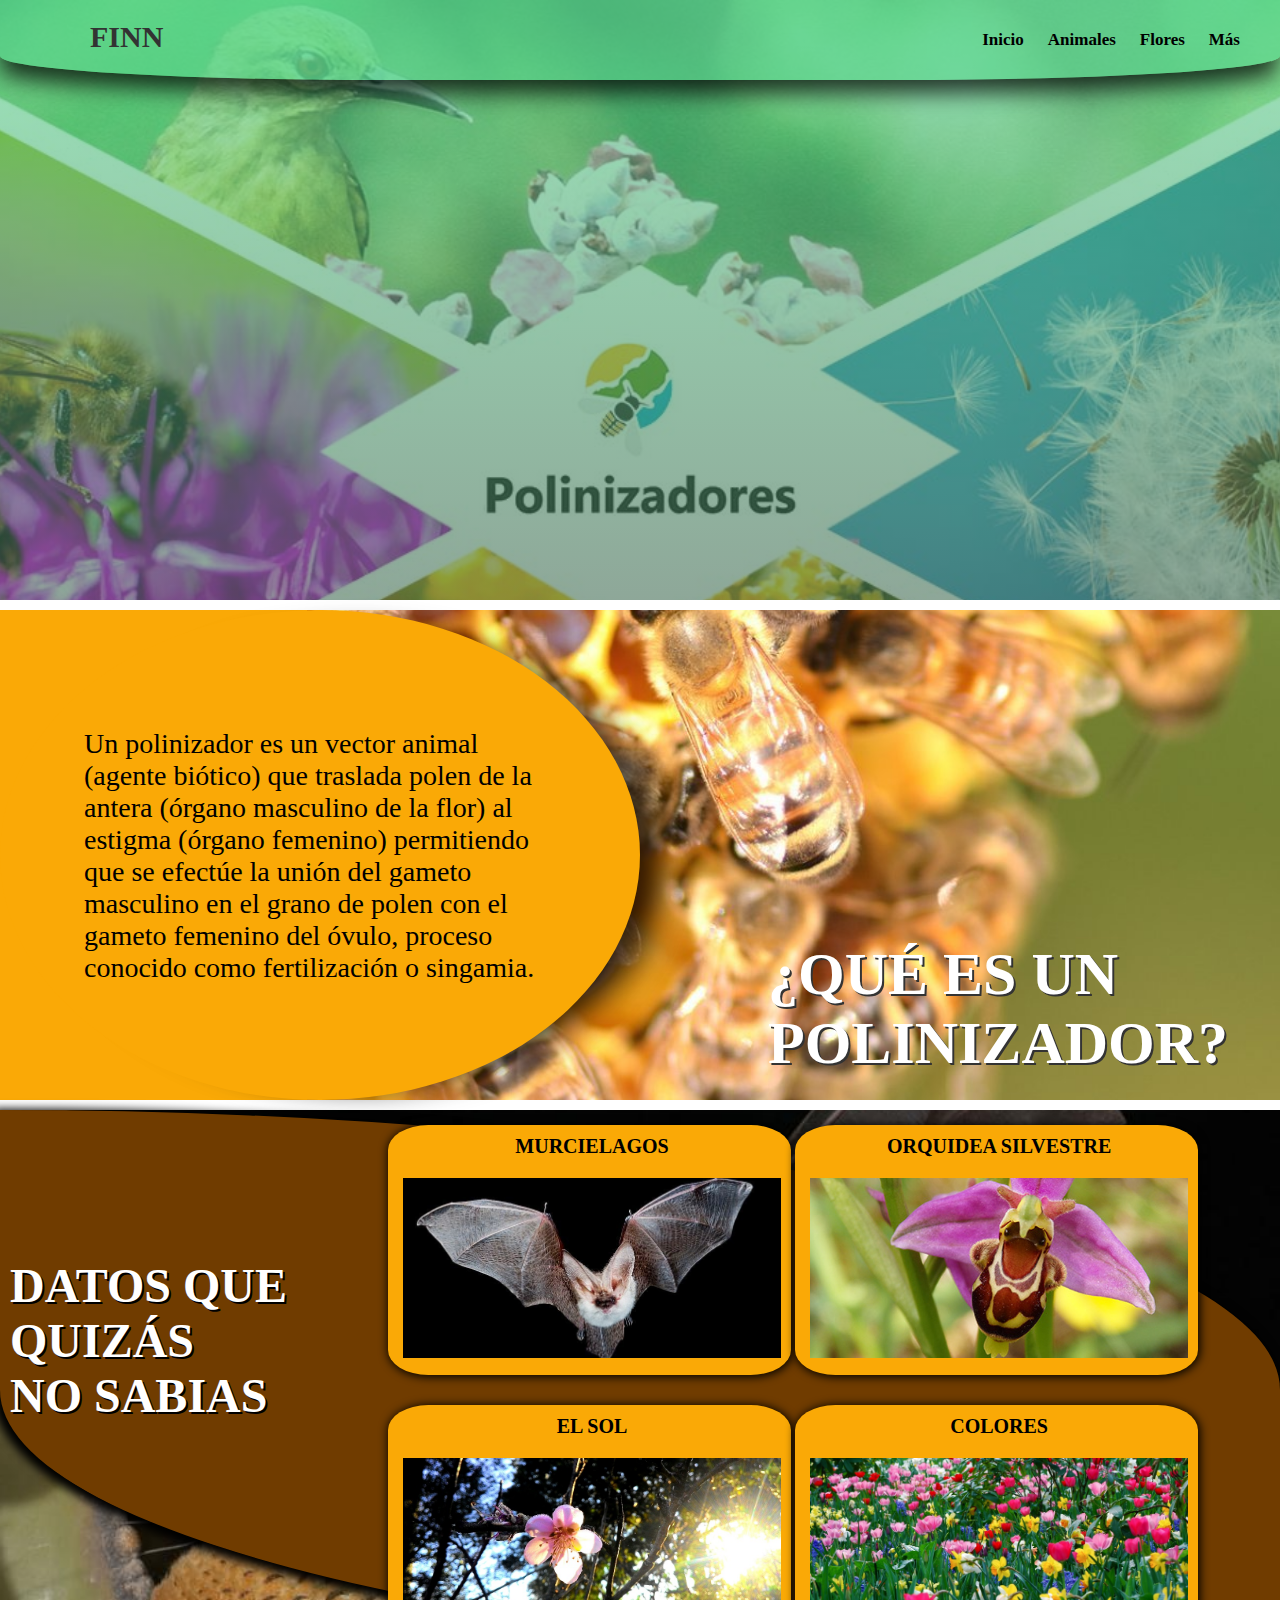
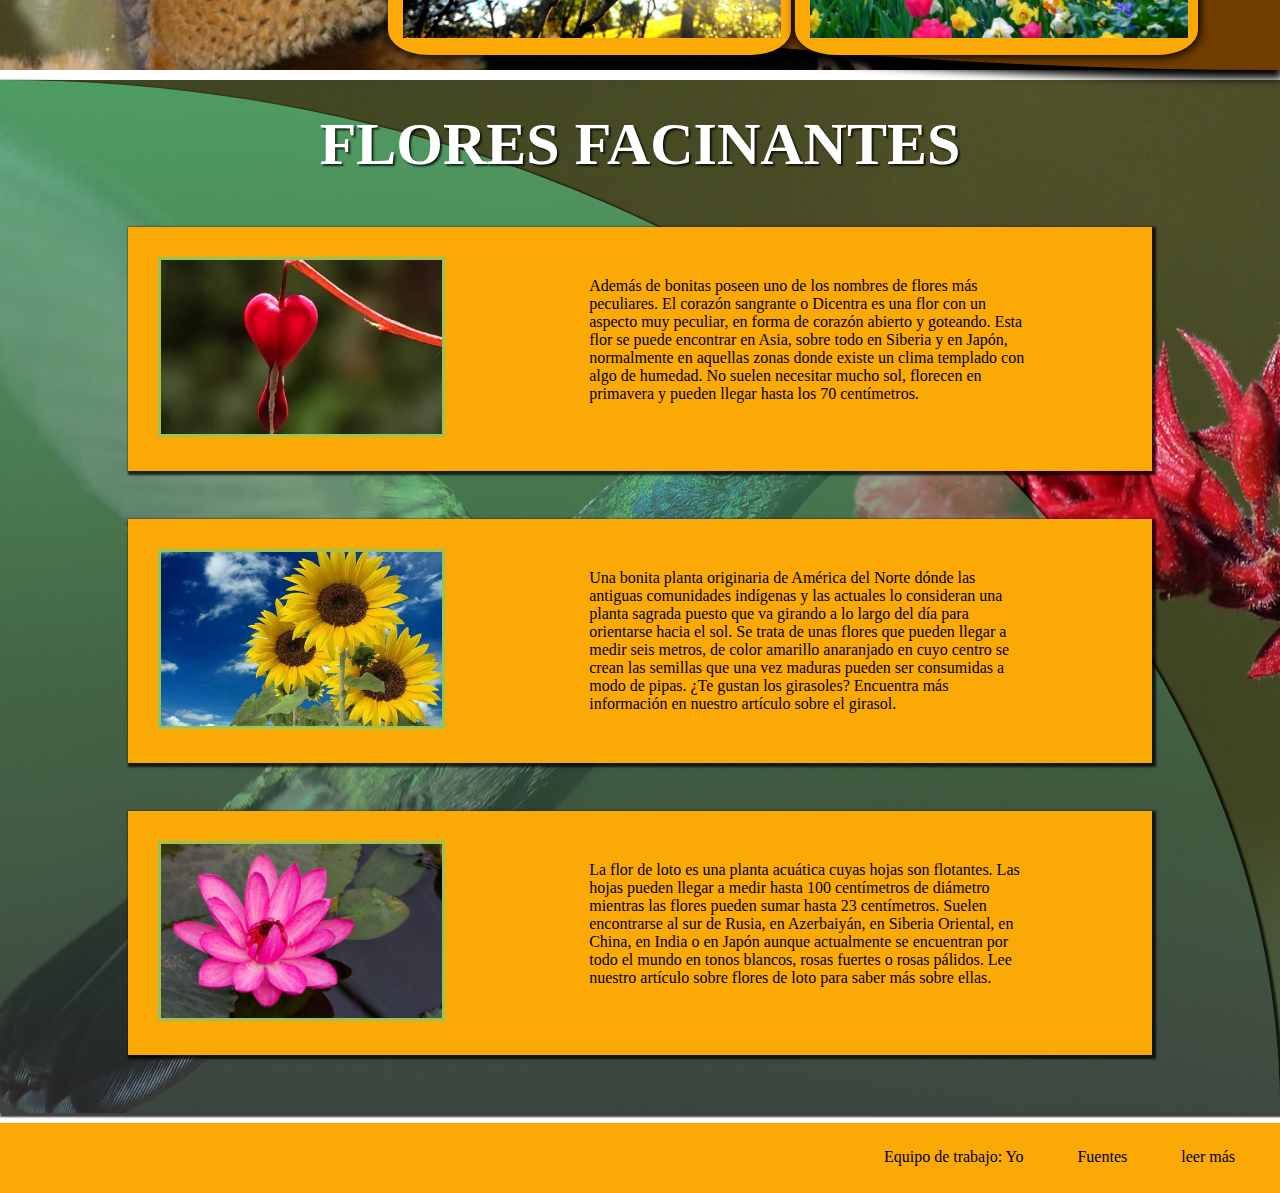
==== index.html @ 400bbdae "Segundo dia" ====
<!DOCTYPE html>
<html lang="es">
<head>
    <meta charset="UTF-8">
    <meta name="viewport" content="width=device-width, initial-scale=1.0">
    <meta http-equiv="X-UA-Compatible" content="ie=edge">
    <title>FINN</title>
    <link href =  "estilos/index.css" rel = "stylesheet">
</head>
<body>
    <header>
        <nav class = "header">
            <div class = "menu">
                <a href = "#" class = "enlace">FINN</a>
                <ul class = "menu-lista">
                    <li class = "menu-item"><a href = "index.html">Inicio</a></li>
                    <li class = "menu-item"><a href = "animales.html">Animales</a></li>
                    <li class = "menu-item"><a href = "#">Flores</a></li>
                    <li class = "menu-item"><a href = "#">Más</a></li>
                </ul>
            </div>
            <div class = "diseno">
                <h1 class = "titulo">AGENTES POLINIZADORES</h1>
                <p>luego veo que cosa pongo aqui [ejemplo]</p>
            </div>
        </nav>
    </header>
    
    <section class = "polinizador">
        <h2 class = "titulo-polinizador">¿Qué es un polinizador?</h2>
        <div class = "hover-poli">
            <div class = "efect-font"></div>
            <div class = "bolitas b1"></div>
            <div class = "bolitas b2"></div>
            <div class = "bolitas b3"></div>
            <div class = "bolitas b4"></div>
            <div class = "bolitas b5"></div>
            <div class = "bolitas b6"></div>
            <div class = "efecto">
                <div class = "text">
                    <p>Un polinizador es un vector animal (agente biótico) que traslada polen de la antera (órgano masculino de la flor) al estigma (órgano femenino) permitiendo que se efectúe la unión del gameto masculino en el grano de polen con el gameto femenino del óvulo, proceso conocido como fertilización o singamia.</p>
                </div>
            </div>
        </div>
    </section>


    <section class = "datos">
        <div class = "murcie-color"></div>
        <div class = "murcielago">
        </div>
        <div class = "dato-titulo">
            <div class = "mover">
                <h2>Datos que quizás <br>no sabias</h2>
            </div>
        </div>
        <div class = "article-box">
            <article class = "article-dato">
                <h3>Murcielagos</h3>
                <div class = "contenido">
                    <div class = "dato-img">
                        <img src = "img/murcielago.jpg">
                    </div>
                    <div class = "dato-text">
                        <p>¿Qué pasa con las plantas de floración nocturna? Aquí entran a la escena los murciélagos polinizadores, que se sienten atraídos por ciertos sonidos de alta frecuencia que realizan las especies para acercarlos a ellas.</p>
                    </div>
                </div>
            </article>
            <article class = "article-dato">
                    <h3>Orquidea silvestre</h3>
                    <div class = "contenido">
                        <div class = "dato-img">
                            <img src = "img/orqui.jpg">
                        </div>
                        <div class = "dato-text">
                            <p>Hay una familia de orquídeas llamadas "ophrys" que intentan imitar con su aspecto al insecto al que quieren atraer. Hemos visto fotos de algunas orquídeas que son clavaditas a las abejas.</p>
                        </div>
                    </div>
            </article>
            <article class = "article-dato">
                    <h3>El sol</h3>
                    <div class = "contenido">
                        <div class = "dato-img">
                            <img src = "img/sol.jpg">
                        </div>
                        <div class = "dato-text">
                            <p>Aunque nosotros no podamos verlo, las plantas se mueven y van girando muy lentamente buscando el sol para aprovecharse de todos los beneficios que puede ofrecerles. El sol es el ingrediente clave de la fotosíntesis, el proceso por el que las plantas obtienen su energía.</p>
                        </div>
                    </div>
            </article>
            <article class = "article-dato">
                    <h3>Colores</h3>
                    <div class = "contenido">
                        <div class = "dato-img">
                            <img src = "img/colores.jpg">
                        </div>
                        <div class = "dato-text">
                            <p>Los trucos que utilizan las plantas para volverse irresistibles a los bichos son: colores llamativos, muy buen olor y néctar que les sirve de alimento.</p>
                        </div>
                    </div>
            </article>
        </div>
    </section>

    <section class = "seccion-flores">
        <div class = "figura"></div>
        <div class = "figura2"></div>
        <h2>Flores facinantes</h2>
        <article class = "article-flor">
            <div class = "img-flor">
                <div class ="titulo-flor flor1">
                    <h3>Corazónes sangrantes</h3>
                </div>
                <img src = "img/corazon.jpg">
            </div>
            <div class = "text-flor">
                <p>Además de bonitas poseen uno de los nombres de flores más peculiares. El corazón sangrante o Dicentra es una flor con un aspecto muy peculiar, en forma de corazón abierto y goteando. Esta flor se puede encontrar en Asia, sobre todo en Siberia y en Japón, normalmente en aquellas zonas donde existe un clima templado con algo de humedad. No suelen necesitar mucho sol, florecen en primavera y pueden llegar hasta los 70 centímetros.</p>
            </div>
        </article>
        <article class = "article-flor ">
            <div class = "img-flor">
                <div class ="titulo-flor flor2">
                    <h3>Girasol</h3>
                </div>
                <img src = "img/girasol.jpg">
            </div>
            <div class = "text-flor">
                <p>Una bonita planta originaria de América del Norte dónde las antiguas comunidades indígenas y las actuales lo consideran una planta sagrada puesto que va girando a lo largo del día para orientarse hacia el sol. Se trata de unas flores que pueden llegar a medir seis metros, de color amarillo anaranjado en cuyo centro se crean las semillas que una vez maduras pueden ser consumidas a modo de pipas. ¿Te gustan los girasoles? Encuentra más información en nuestro artículo sobre el girasol.</p>
            </div>
        </article>
        <article class = "article-flor">
            <div class = "img-flor">
                <div class ="titulo-flor flor3">
                    <h3>Flor de loto</h3>
                </div>
                <img src = "img/loto.jpg">
            </div>
            <div class = "text-flor">
                    <p>La flor de loto es una planta acuática cuyas hojas son flotantes. Las hojas pueden llegar a medir hasta 100 centímetros de diámetro mientras las flores pueden sumar hasta 23 centímetros. Suelen encontrarse al sur de Rusia, en Azerbaiyán, en Siberia Oriental, en China, en India o en Japón aunque actualmente se encuentran por todo el mundo en tonos blancos, rosas fuertes o rosas pálidos. Lee nuestro artículo sobre flores de loto para saber más sobre ellas.</p>
            </div>
        </article>
    </section>
    
    
    
    <footer>
        <div class = "informacion">
            <ul>
                <li>Equipo de trabajo: Yo</li>
                <li><a href = "#">Fuentes</a></li>
                <li><a href = "#">leer más</a></li>
            </ul>
        </div>
    </footer>
</body>
</html>
---- estilos/index.css ----
:root{
    --color1: rgba(161,0,112);
    --color2: rgba(88, 214, 141,.6);
    --color3: rgba(250, 169, 6);
    --color4: rgba(112,60,0);}

*{
    margin: 0;
    padding: 0;
    box-sizing: border-box;}

header{
    width: 100%;
    height: 600px;
    background: linear-gradient(to bottom,
    var(--color2),
    rgba(56,56,56,.6)),url("../img/menu.jpg");
    background-attachment: fixed;
    background-position: center; 
    background-size: cover;
}
.menu{
    position: relative;
    display: flex;
    justify-content: space-between;
    background-color:var(--color2);
    box-shadow: -1px 15px 22px -2px rgba(0,0,0,0.75);
    padding: 20px;
    margin: 0 auto;
    border-radius: 0 0 30% 30%;
    z-index: 10;
}

.enlace{
    font-size: 30px;
    font-weight: 800;
    text-transform: uppercase;
    text-decoration: none;
    color: #333;
    padding-left: 70px;
}

.menu-lista{
    margin-right: 0;
    padding: 10px;
}

.menu-lista .menu-item{
    display: inline;
    padding: 10px;
    font-size: 17px;
    font-weight: 600;
}
.menu-item a{
    text-decoration: none;
    color: black;
}

.diseno{
    position: absolute;
    bottom: 100px;
    left: 50%;
    flex-direction: column;
}
.titulo{
    font-size: 50px;
    
}

.polinizador{
    position: relative;
    background:url("../img/poli.jpg") center; 
    background-size: cover;
    border-top: solid 10px white; 
    height: 500px;   
}
.efect-font{
    position: absolute;
    background: var(--color3);
    width: 24%;
    height: 100%;
    z-index: 3;
}

.efecto{
    position: absolute;
    width: 50%;
    box-shadow: 38px 5px 28px -16px rgba(0,0,0,0.75);
    border-radius: 50%;
    height: 100%;
    background: var(--color3);
    z-index: 5;
}

.text{
    padding: 4.2em 3em;
    font-size: 28px;
}
.titulo-polinizador{
    position: absolute;
    left: 60%;
    top: 5.5em;
    font-size: 60px;
    text-transform: uppercase;
    color: white;
    text-shadow: #333 2px 2px;
}

.bolitas{
    position: absolute;
    background: var(--color3);
    box-shadow: inset -1px -1px 5px 1px;
    border-radius: 50%;
    z-index: 1;
    transition: 3s;
}
.b1{
    top: 150px;
    height: 30px;
    width: 30px;
}

.b2{
    top: 15px;
    height: 40px;
    width: 40px;
}

.b3{
    top: 200px;
    height: 50px;
    width: 50px;
}

.b4{
    top:200px;
    height: 100px;
    width: 100px;
}

.b5{
    top:90px;
    height: 60px;
    width: 60px;
}

.b6{
    top:30px;
    height: 70px;
    width: 70px;
}
.hover-poli:hover .b1 {
    transform: translateX(2500%);
} 
.hover-poli:hover .b2 {
    transform: translateX(2600%);
} 
.hover-poli:hover .b3 {
    transform: translateX(2200%);
} 
.hover-poli:hover .b4 {
    transform: translateX(900%);
} 
.hover-poli:hover .b5 {
    transform: translateX(1500%);
} 
.hover-poli:hover .b6 {
    transform: translateX(1000%);
} 

.datos{
    position: relative;
    margin-top: 10px;
    background-color: var(--color4);   
}

.dato-titulo{
    position: relative;
    display: inline-block;
    width: 30%;
    z-index:10;
}

.dato-titulo h2{
    font-size: 3em;
    color: white;
    text-transform: uppercase;
    text-shadow: 2px 2px rgb(0, 0, 0);
}

.mover{
    padding: 10px;
    position: absolute;
    top:-400px;
}

.article-box{
    position: relative;
    display: inline-block;
    width: 67%;
    z-index:10;
}

.article-dato{
    display: inline-block;
    position: relative;
    width:47%;
    height: 250px;
    margin: 15px 0;
    background-color: var(--color3);
    padding-left: 5px; 
    border-radius: 10%;
    box-shadow: 1px 1px 10px 1px rgb(0, 0, 0);
}
.datos>h2{
     font-size: 50px;
     padding: 10px;
 }

 .article-dato>h3{
    text-align: center;
    font-size: 20px;
    text-transform: uppercase;
    padding: 10px;
 }

.dato-img{
    padding: 10px 10px;
    width: 100%;
    height: 200px;
    overflow: hidden;
}

.dato-img>img{
    height: 100%;
    width: 100%;
    object-fit: cover;
}

.dato-text{
    position: absolute;
    top: 5em;
    padding: 15px;
    transform: scale(0);
    transition: 1.2s;    }

article:hover .dato-text{
    transform: scale(1);
    background-color: var(--color3)
}

.murcielago{
    position: absolute;
    left:0;
    width: 100%;
    height: 100%;
    transform: scaleX(-1);
    background-image: url(../img/murci-port.jpg);
    background-position: center; 
    background-size: cover;
    z-index: 1;
}

.murcie-color{
    position: absolute;
    width: 100%;
    height: 100%;
    border-radius:  0 100% / 0 50%;
    background: var(--color4);
    z-index: 5;
    box-shadow: -2px 4px 10px 5px rgb(0, 0, 0);
}


footer{
    height: 70px;;
    background: var(--color3);
    position: relative;
}

.informacion ul{
    position: absolute;
    right: 20px;
}

.informacion li{
    display: inline-block;
    padding: 25px;
}

.informacion a{
    text-decoration: none;
    color: black;
}

.seccion-flores{
    position: relative;
    background:  center url(../img/coli.jpg); 
    margin: 10px 0;
    padding-bottom: 10px;
}

.seccion-flores>h2{
    position: relative;
    font-size: 60px;
    text-align: center;
    padding-top: 30px;
    color: white;
    text-shadow: 2px 2px 2px rgba(0,0,0,0.75);
    z-index:10;
    text-transform: uppercase;
}

.article-flor{
    position: relative;
    width: 80%;
    background: var(--color3);
    margin: 3em 10%;
    z-index: 10;
    box-shadow: 2px 2px 2px 2px rgba(0,0,0,0.75);
}

.img-flor,.text-flor{
    display: inline-block;
    padding: 10px;
    height: 200px;
    overflow: hidden;
}

.text-flor{
    margin-left: 100px;
    width: 45%;
}

.img-flor{
    position: relative;
    width: 30%;
    margin: 20px;
    text-shadow: 2px 2px 2px rgba(0,0,0,0.75);
}

.img-flor img{
    width: 100%;
    height:100%;
    object-fit: cover;
    transition: .8s;
    z-index:2;
    border: solid var(--color2) 3px;
}
.titulo-flor{
    position: absolute;
    text-transform: uppercase;
    font-size: 20px;
    font-weight: 500;
    color: white;
    transform: scale(0);
    transition: .8s;
    z-index: 10;
    
}
.flor1{
    left: 24%;
    top: 40%;
}

.flor2{
    left: 30%;
    top: 40%;
}

.flor3{
    left: 20%;
    top: 40%;
}

.img-flor:hover .titulo-flor{
    transform: scale(1.2);
}

.img-flor:hover img{
    filter: blur(5px);
}

.figura{
    position: absolute;
    width: 100%;
    height: 100%;
    box-shadow: 2px 2px 2px 2px rgba(0,0,0,0.75);
    background: linear-gradient(to bottom,
    var(--color2),
    rgba(56,56,56,.6));
    border-radius: 0 150% 0 0;
    z-index: 2;
}
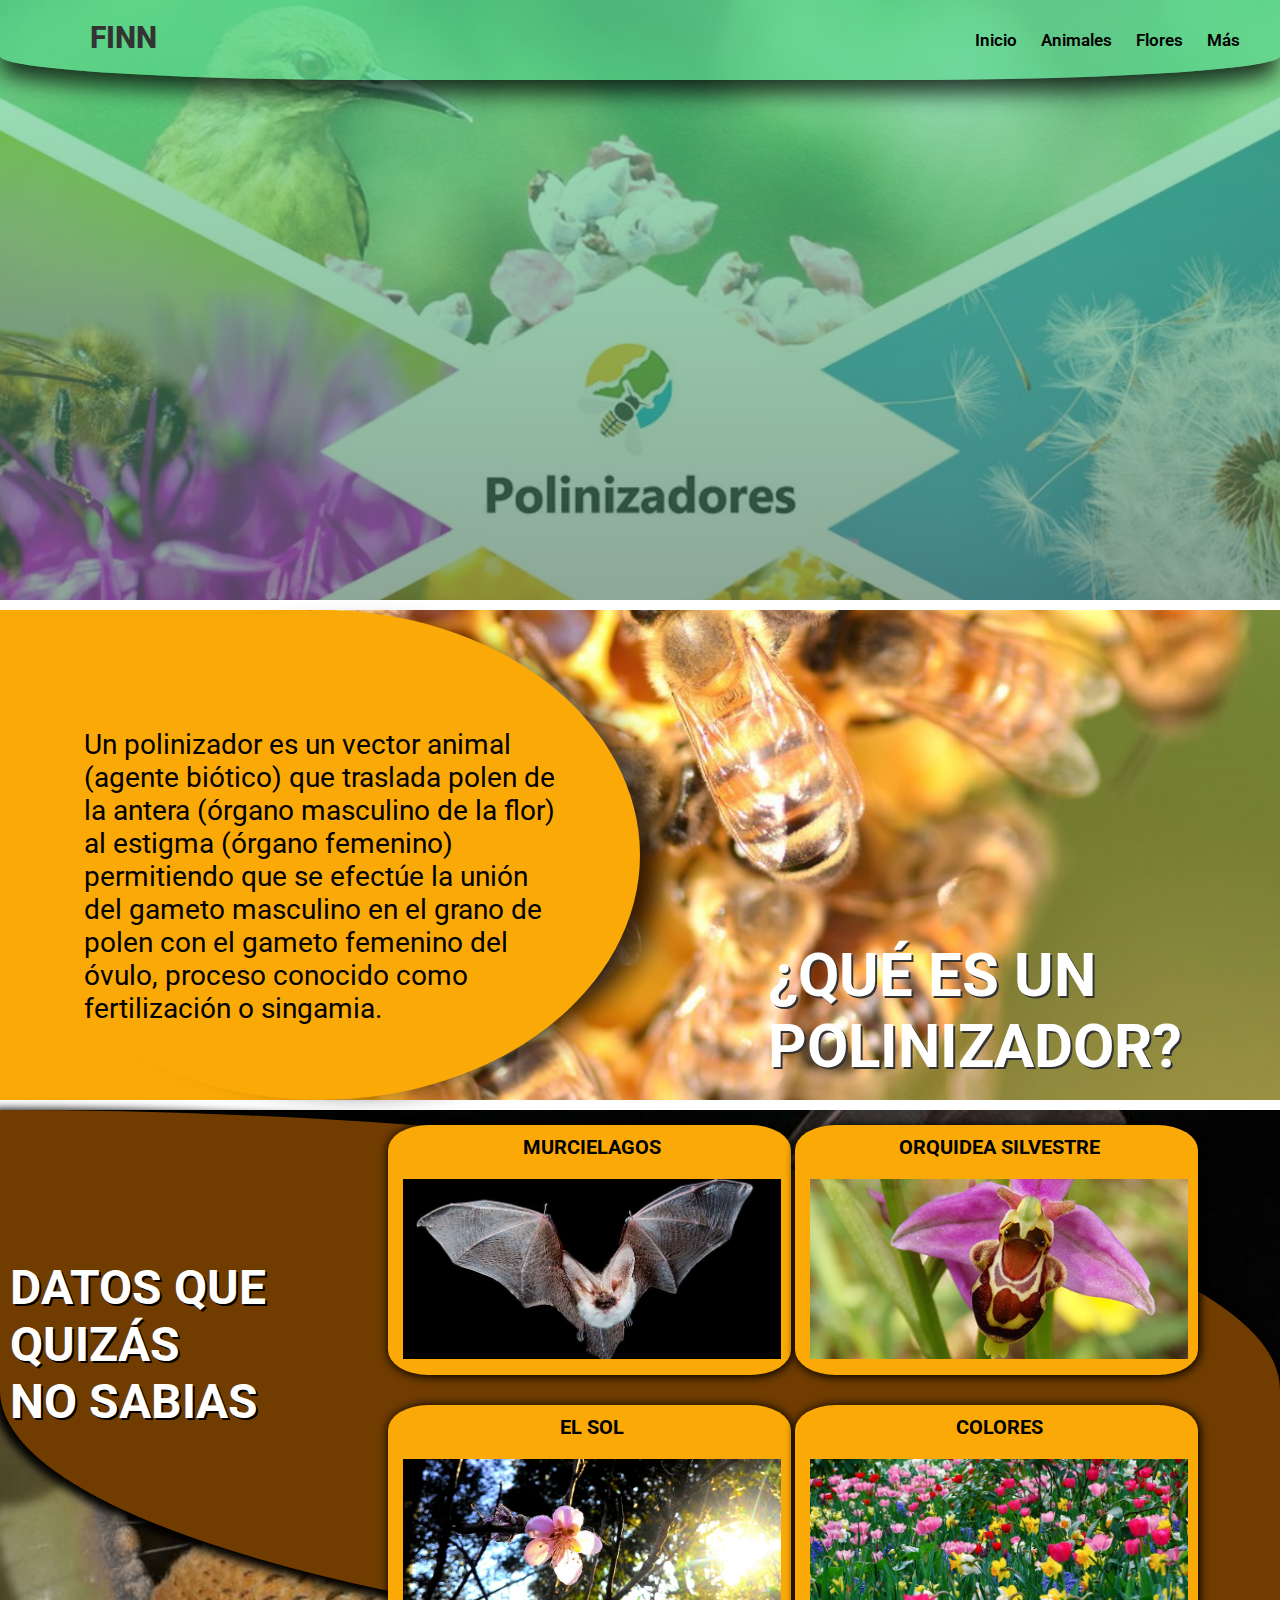
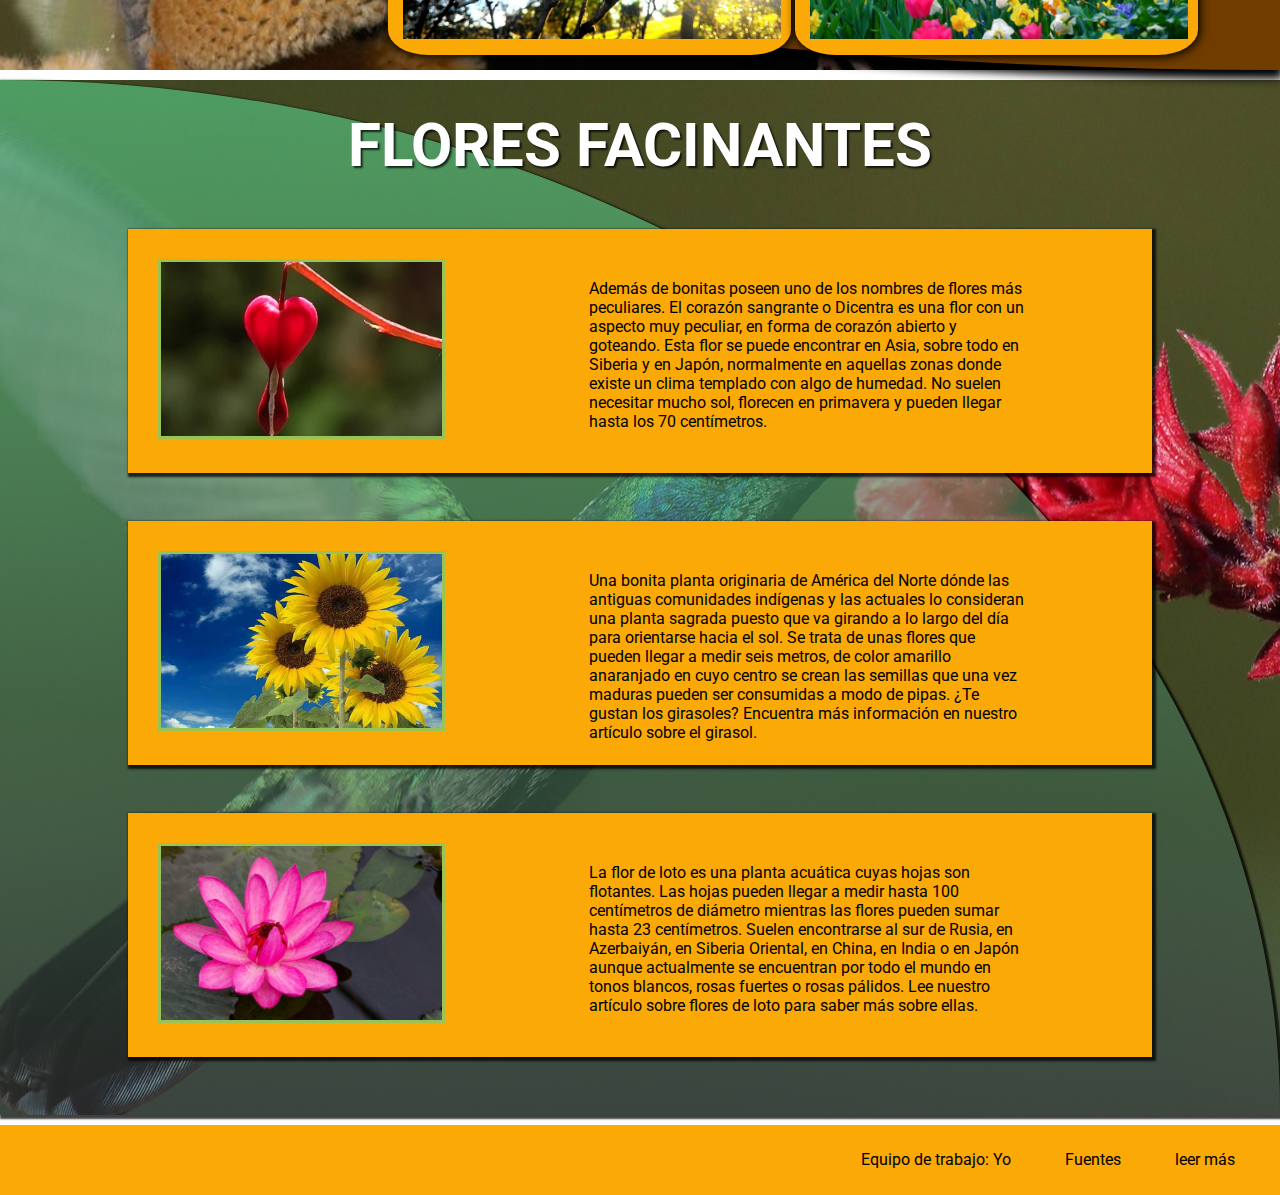
==== commit dd35aa8a: "estilo de letras" ====
--- a/index.html
+++ b/index.html
@@ -5,6 +5,7 @@
     <meta name="viewport" content="width=device-width, initial-scale=1.0">
     <meta http-equiv="X-UA-Compatible" content="ie=edge">
     <title>FINN</title>
+    <link href="https://fonts.googleapis.com/css?family=Roboto&display=swap" rel="stylesheet">
     <link href =  "estilos/index.css" rel = "stylesheet">
 </head>
 <body>
--- a/estilos/index.css
+++ b/estilos/index.css
@@ -7,7 +7,9 @@
 *{
     margin: 0;
     padding: 0;
-    box-sizing: border-box;}
+    box-sizing: border-box;
+    font-family: 'Roboto', sans-serif;
+}
 
 header{
     width: 100%;
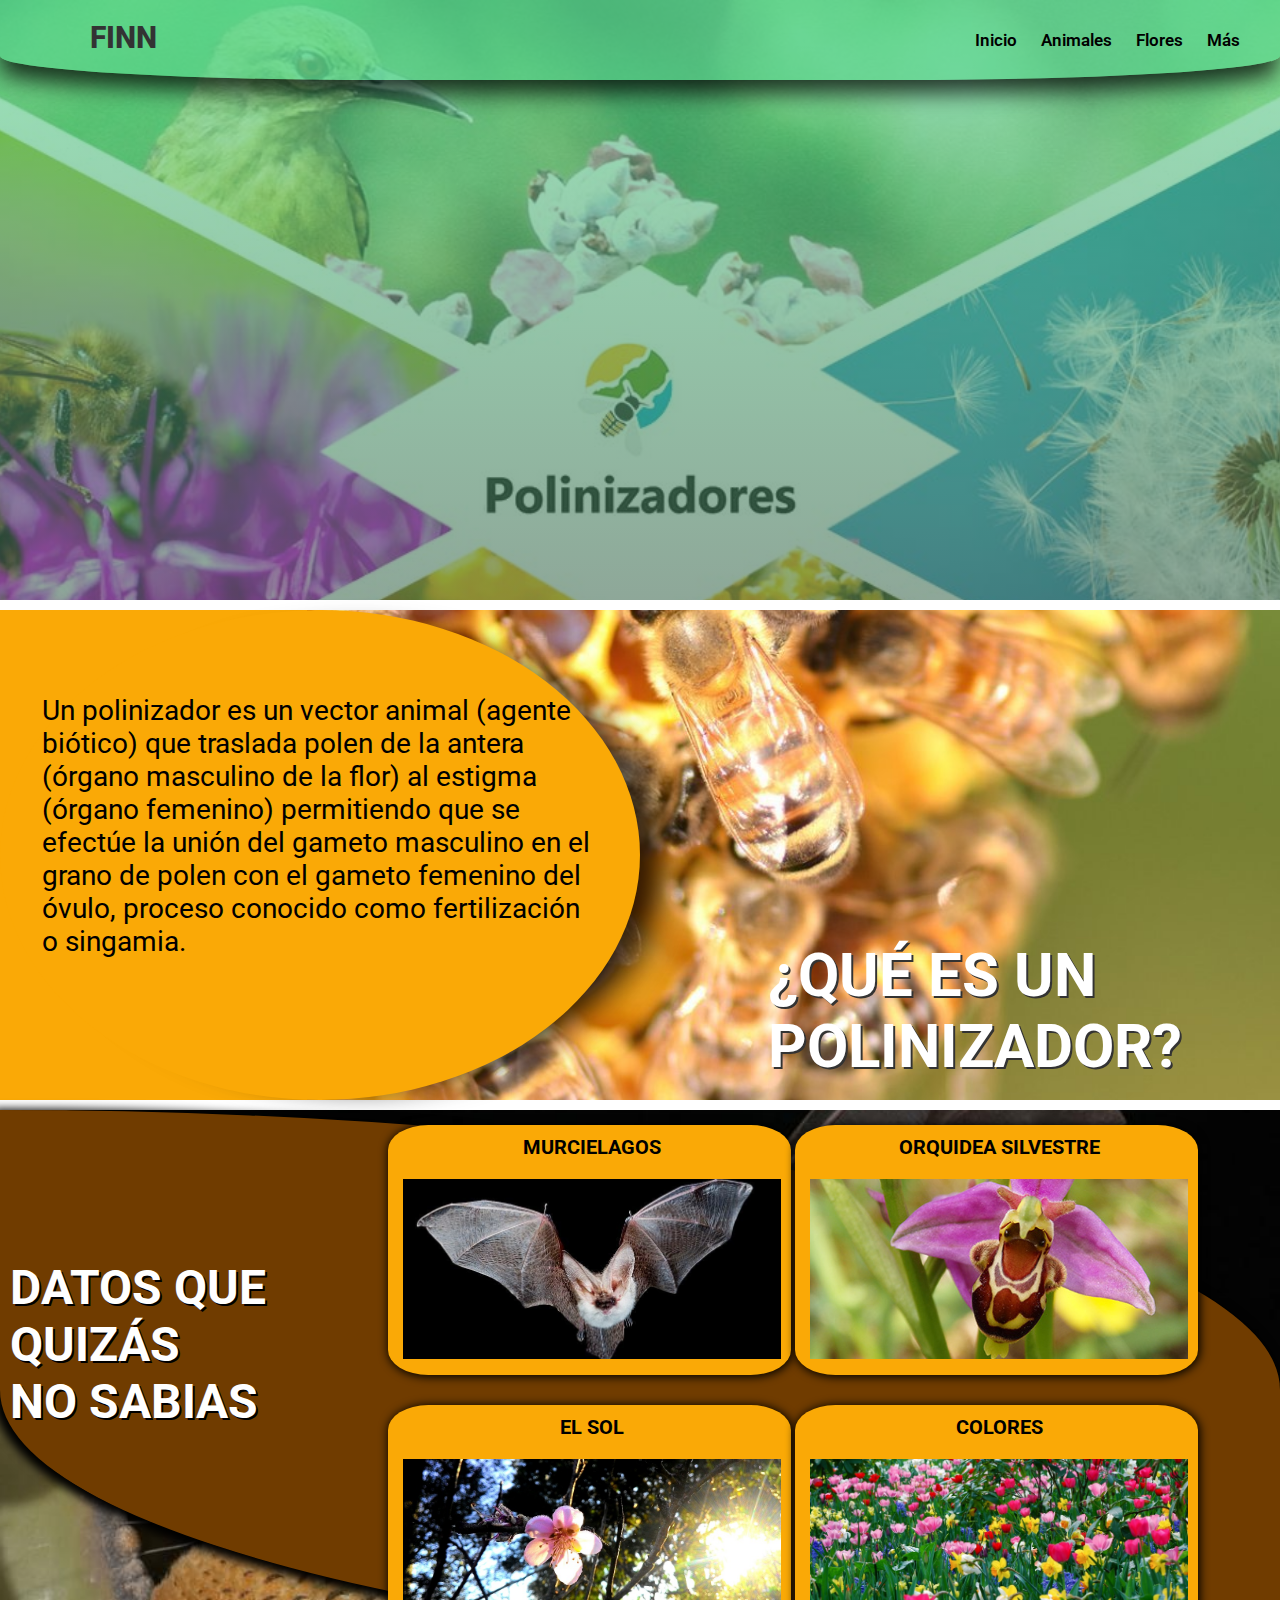
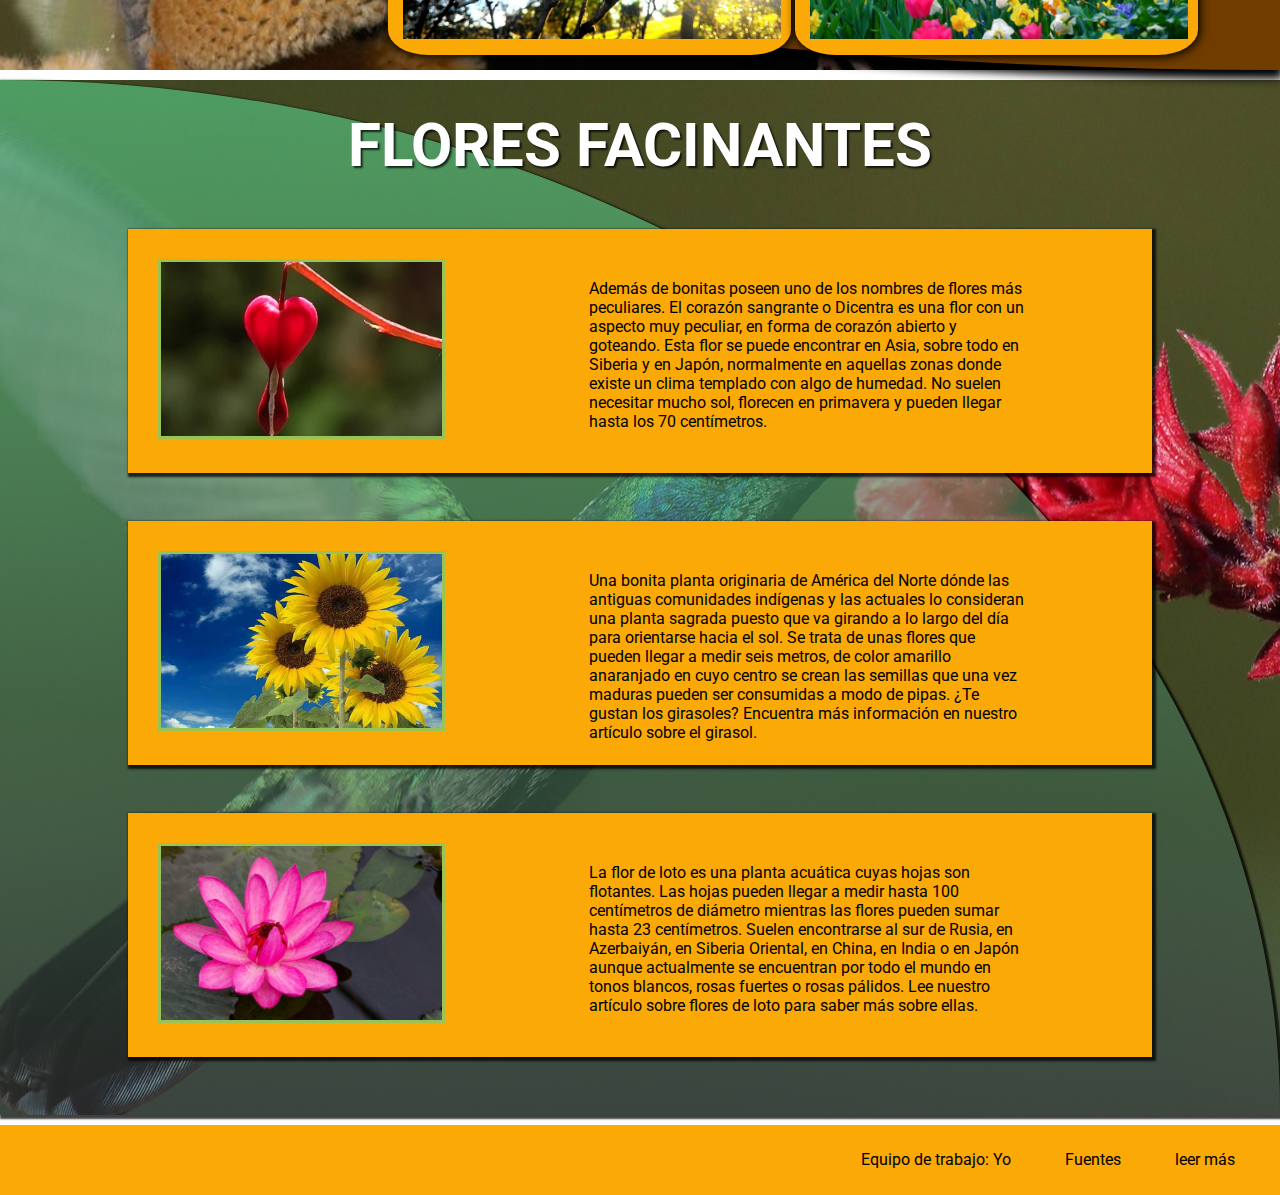
==== commit d72bcf1c: "agregando responsive" ====
--- a/index.html
+++ b/index.html
@@ -11,14 +11,18 @@
 <body>
     <header>
         <nav class = "header">
+              
             <div class = "menu">
                 <a href = "#" class = "enlace">FINN</a>
                 <ul class = "menu-lista">
                     <li class = "menu-item"><a href = "index.html">Inicio</a></li>
                     <li class = "menu-item"><a href = "animales.html">Animales</a></li>
-                    <li class = "menu-item"><a href = "#">Flores</a></li>
+                    <li class = "menu-item"><a href = "plantas.html">Flores</a></li>
                     <li class = "menu-item"><a href = "#">Más</a></li>
                 </ul>
+                <div class = "icono" id = "open">
+                    <span>&#9776;</span>
+                </div>
             </div>
             <div class = "diseno">
                 <h1 class = "titulo">AGENTES POLINIZADORES</h1>
--- a/estilos/index.css
+++ b/estilos/index.css
@@ -65,8 +65,7 @@
     flex-direction: column;
 }
 .titulo{
-    font-size: 50px;
-    
+    font-size: 50px;   
 }
 
 .polinizador{
@@ -95,7 +94,7 @@
 }
 
 .text{
-    padding: 4.2em 3em;
+    padding: 3em 1.5em;
     font-size: 28px;
 }
 .titulo-polinizador{
@@ -309,7 +308,7 @@
     padding-top: 30px;
     color: white;
     text-shadow: 2px 2px 2px rgba(0,0,0,0.75);
-    z-index:10;
+    z-index:5;
     text-transform: uppercase;
 }
 
@@ -318,7 +317,7 @@
     width: 80%;
     background: var(--color3);
     margin: 3em 10%;
-    z-index: 10;
+    z-index: 5;
     box-shadow: 2px 2px 2px 2px rgba(0,0,0,0.75);
 }
 
@@ -393,4 +392,154 @@
     rgba(56,56,56,.6));
     border-radius: 0 150% 0 0;
     z-index: 2;
+}
+
+.icono{
+    display: none;
+}
+
+@media screen and (max-width:1040px){
+
+    .bolitas{
+        display: none;
+    }
+
+    .text{
+        padding: 40px;
+        width: 80%;
+        font-size: 25px;
+    }
+    .titulo-polinizador{
+        font-size: 50px;
+    }
+
+    .dato-img{
+        
+        border-radius: 50%;
+    }
+
+
+    .dato-text{
+        top: 3em;
+        transform:scale(1);
+        width: 96%;
+        height: 190px;
+        color: white;
+        text-shadow: 2px 2px 2px rgba(0,0,0,0.75);
+        background: rgba(250, 169, 6,.6);
+    }
+    article:hover .dato-text{
+        background: rgba(250, 169, 6,.6);
+    }
+
+    .img-flor .titulo-flor{
+        font-size: 15px;
+        transform: scale(1.2);
+    }
+
+    .img-flor img{
+        filter:blur(5px);
+    }
+    .text-flor{
+        vertical-align: top;
+        margin: 10px; 
+    }
+}
+
+@media screen and (max-width: 870px){
+    
+    .menu-lista{
+        display: none;
+    }
+    .icono{
+        display: block;
+        position: fixed;
+        font-size: 20px;
+        padding: 10px;
+        border-radius: 50%;
+        background: var(--color2);
+        z-index: 99;
+    }
+    .diseno{
+        position: absolute;
+        top: 250px;
+        left:0;
+    }
+    .diseno .titulo{
+        padding: 10px;
+        font-size: 40px;
+    }
+
+    
+    .titulo-polinizador{
+        position: absolute;
+        top:40px;
+        left:40px;
+        z-index: 7;
+        font-size: 40px;
+    }
+    
+    .dato-titulo{
+        z-index:5;
+    }
+    
+    .efecto{
+        width: 100%;
+    }
+    .efect-font{
+        display: none;
+    }
+
+    .text{
+        position: absolute;
+        top: 110px;
+        width: 100%;
+        font-size: 18px;
+    }
+    .article-dato{
+        display: block;
+        width: 90%;
+        margin-left: 5%;   
+    }
+    .article-box{
+        padding-top: 100px; 
+        width: 100%;
+    }
+    .mover{
+        top:0;
+        font-size: 10px;
+    }
+    .dato-titulo{
+        width: 100%;
+        padding-left: 10%;
+    }
+
+    .text-flor, .img-flor{
+        width: 100%;
+    }
+
+    .text-flor{
+        display: block;
+    }
+    
+    .seccion-flores>h2{
+        font-size: 30px;
+    }
+
+    .img-flor{
+        margin:2px;
+    }    
+    .flor1{
+        left:13%;
+    }
+    
+    .flor3{
+        padding-left: 10%; 
+    }
+    .text-flor{
+        height: auto;
+    }
+    footer{
+        height: 140px;
+    }
 }